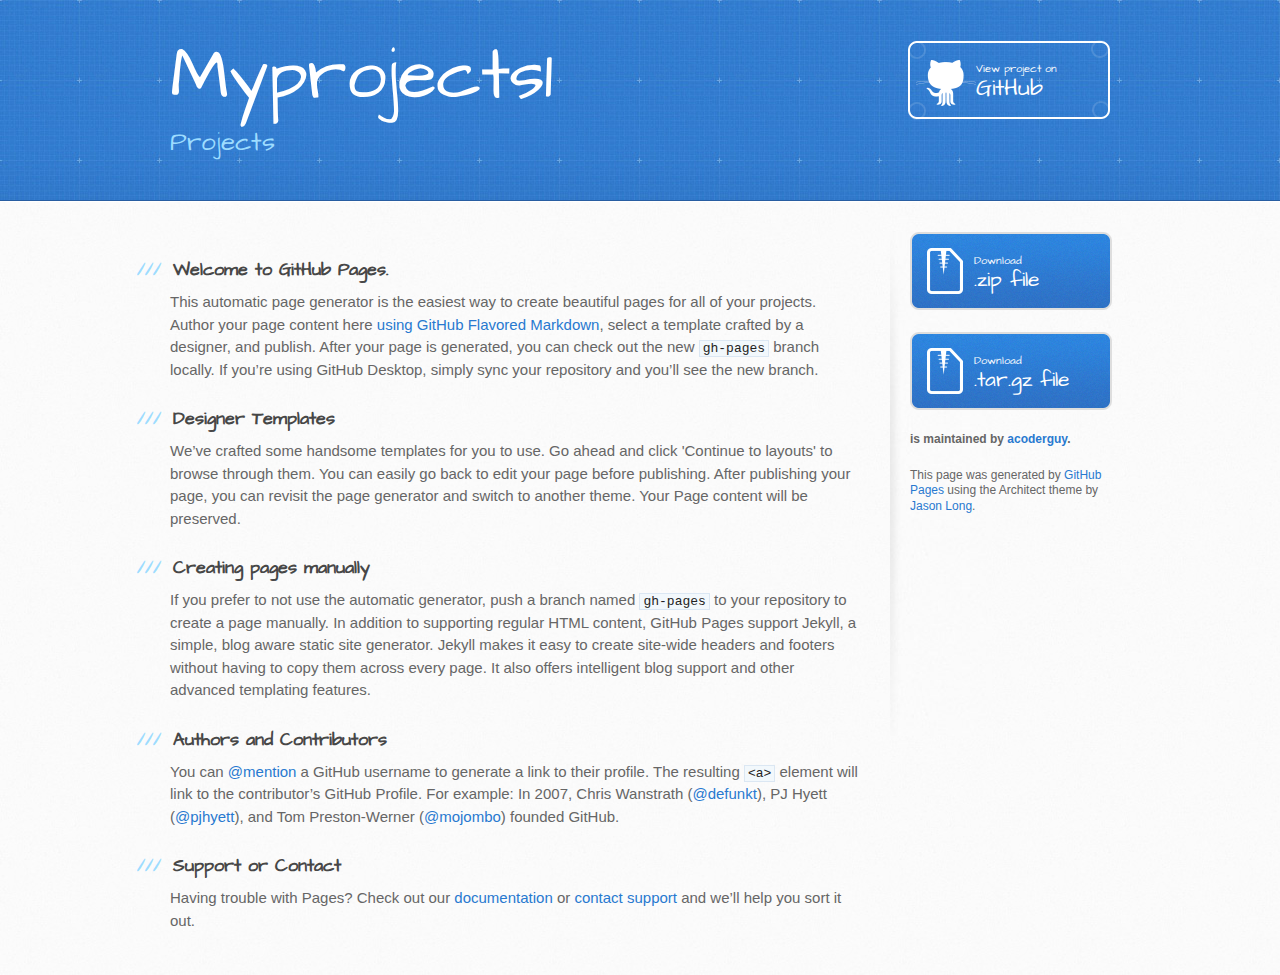
==== index.html @ 9df334eb "Create gh-pages branch via GitHub" ====
<!DOCTYPE html>
<html>
  <head>
    <meta charset='utf-8'>
    <meta http-equiv="X-UA-Compatible" content="chrome=1">
    <meta name="viewport" content="width=device-width, initial-scale=1, maximum-scale=1">
    <link href='https://fonts.googleapis.com/css?family=Architects+Daughter' rel='stylesheet' type='text/css'>
    <link rel="stylesheet" type="text/css" href="stylesheets/stylesheet.css" media="screen">
    <link rel="stylesheet" type="text/css" href="stylesheets/github-light.css" media="screen">
    <link rel="stylesheet" type="text/css" href="stylesheets/print.css" media="print">

    <!--[if lt IE 9]>
    <script src="//html5shiv.googlecode.com/svn/trunk/html5.js"></script>
    <![endif]-->

    <title>Myprojects1 by acoderguy</title>
  </head>

  <body>
    <header>
      <div class="inner">
        <h1>Myprojects1</h1>
        <h2>Projects </h2>
        <a href="https://github.com/acoderguy/MyProjects1" class="button"><small>View project on</small> GitHub</a>
      </div>
    </header>

    <div id="content-wrapper">
      <div class="inner clearfix">
        <section id="main-content">
          <h3>
<a id="welcome-to-github-pages" class="anchor" href="#welcome-to-github-pages" aria-hidden="true"><span aria-hidden="true" class="octicon octicon-link"></span></a>Welcome to GitHub Pages.</h3>

<p>This automatic page generator is the easiest way to create beautiful pages for all of your projects. Author your page content here <a href="https://guides.github.com/features/mastering-markdown/">using GitHub Flavored Markdown</a>, select a template crafted by a designer, and publish. After your page is generated, you can check out the new <code>gh-pages</code> branch locally. If you’re using GitHub Desktop, simply sync your repository and you’ll see the new branch.</p>

<h3>
<a id="designer-templates" class="anchor" href="#designer-templates" aria-hidden="true"><span aria-hidden="true" class="octicon octicon-link"></span></a>Designer Templates</h3>

<p>We’ve crafted some handsome templates for you to use. Go ahead and click 'Continue to layouts' to browse through them. You can easily go back to edit your page before publishing. After publishing your page, you can revisit the page generator and switch to another theme. Your Page content will be preserved.</p>

<h3>
<a id="creating-pages-manually" class="anchor" href="#creating-pages-manually" aria-hidden="true"><span aria-hidden="true" class="octicon octicon-link"></span></a>Creating pages manually</h3>

<p>If you prefer to not use the automatic generator, push a branch named <code>gh-pages</code> to your repository to create a page manually. In addition to supporting regular HTML content, GitHub Pages support Jekyll, a simple, blog aware static site generator. Jekyll makes it easy to create site-wide headers and footers without having to copy them across every page. It also offers intelligent blog support and other advanced templating features.</p>

<h3>
<a id="authors-and-contributors" class="anchor" href="#authors-and-contributors" aria-hidden="true"><span aria-hidden="true" class="octicon octicon-link"></span></a>Authors and Contributors</h3>

<p>You can <a href="https://help.github.com/articles/basic-writing-and-formatting-syntax/#mentioning-users-and-teams" class="user-mention">@mention</a> a GitHub username to generate a link to their profile. The resulting <code>&lt;a&gt;</code> element will link to the contributor’s GitHub Profile. For example: In 2007, Chris Wanstrath (<a href="https://github.com/defunkt" class="user-mention">@defunkt</a>), PJ Hyett (<a href="https://github.com/pjhyett" class="user-mention">@pjhyett</a>), and Tom Preston-Werner (<a href="https://github.com/mojombo" class="user-mention">@mojombo</a>) founded GitHub.</p>

<h3>
<a id="support-or-contact" class="anchor" href="#support-or-contact" aria-hidden="true"><span aria-hidden="true" class="octicon octicon-link"></span></a>Support or Contact</h3>

<p>Having trouble with Pages? Check out our <a href="https://help.github.com/pages">documentation</a> or <a href="https://github.com/contact">contact support</a> and we’ll help you sort it out.</p>
        </section>

        <aside id="sidebar">
          <a href="https://github.com/acoderguy/MyProjects1/zipball/master" class="button">
            <small>Download</small>
            .zip file
          </a>
          <a href="https://github.com/acoderguy/MyProjects1/tarball/master" class="button">
            <small>Download</small>
            .tar.gz file
          </a>

          <p class="repo-owner"><a href="https://github.com/acoderguy/MyProjects1"></a> is maintained by <a href="https://github.com/acoderguy">acoderguy</a>.</p>

          <p>This page was generated by <a href="https://pages.github.com">GitHub Pages</a> using the Architect theme by <a href="https://twitter.com/jasonlong">Jason Long</a>.</p>
        </aside>
      </div>
    </div>

  
  </body>
</html>
---- stylesheets/stylesheet.css ----
/*! normalize.css v3.0.2 | MIT License | git.io/normalize */

/**
 * 1. Set default font family to sans-serif.
 * 2. Prevent iOS text size adjust after orientation change, without disabling
 *    user zoom.
 */

html {
  font-family: sans-serif; /* 1 */
  -webkit-text-size-adjust: 100%; /* 2 */
  -ms-text-size-adjust: 100%; /* 2 */
}

/**
 * Remove default margin.
 */

body {
  margin: 0;
}

/* HTML5 display definitions
   ========================================================================== */

/**
 * Correct `block` display not defined for any HTML5 element in IE 8/9.
 * Correct `block` display not defined for `details` or `summary` in IE 10/11
 * and Firefox.
 * Correct `block` display not defined for `main` in IE 11.
 */

article,
aside,
details,
figcaption,
figure,
footer,
header,
hgroup,
main,
menu,
nav,
section,
summary {
  display: block;
}

/**
 * 1. Correct `inline-block` display not defined in IE 8/9.
 * 2. Normalize vertical alignment of `progress` in Chrome, Firefox, and Opera.
 */

audio,
canvas,
progress,
video {
  display: inline-block; /* 1 */
  vertical-align: baseline; /* 2 */
}

/**
 * Prevent modern browsers from displaying `audio` without controls.
 * Remove excess height in iOS 5 devices.
 */

audio:not([controls]) {
  display: none;
  height: 0;
}

/**
 * Address `[hidden]` styling not present in IE 8/9/10.
 * Hide the `template` element in IE 8/9/11, Safari, and Firefox < 22.
 */

[hidden],
template {
  display: none;
}

/* Links
   ========================================================================== */

/**
 * Remove the gray background color from active links in IE 10.
 */

a {
  background-color: transparent;
}

/**
 * Improve readability when focused and also mouse hovered in all browsers.
 */

a:active,
a:hover {
  outline: 0;
}

/* Text-level semantics
   ========================================================================== */

/**
 * Address styling not present in IE 8/9/10/11, Safari, and Chrome.
 */

abbr[title] {
  border-bottom: 1px dotted;
}

/**
 * Address style set to `bolder` in Firefox 4+, Safari, and Chrome.
 */

b,
strong {
  font-weight: bold;
}

/**
 * Address styling not present in Safari and Chrome.
 */

dfn {
  font-style: italic;
}

/**
 * Address variable `h1` font-size and margin within `section` and `article`
 * contexts in Firefox 4+, Safari, and Chrome.
 */

h1 {
  margin: 0.67em 0;
  font-size: 2em;
}

/**
 * Address styling not present in IE 8/9.
 */

mark {
  color: #000;
  background: #ff0;
}

/**
 * Address inconsistent and variable font size in all browsers.
 */

small {
  font-size: 80%;
}

/**
 * Prevent `sub` and `sup` affecting `line-height` in all browsers.
 */

sub,
sup {
  position: relative;
  font-size: 75%;
  line-height: 0;
  vertical-align: baseline;
}

sup {
  top: -0.5em;
}

sub {
  bottom: -0.25em;
}

/* Embedded content
   ========================================================================== */

/**
 * Remove border when inside `a` element in IE 8/9/10.
 */

img {
  border: 0;
}

/**
 * Correct overflow not hidden in IE 9/10/11.
 */

svg:not(:root) {
  overflow: hidden;
}

/* Grouping content
   ========================================================================== */

/**
 * Address margin not present in IE 8/9 and Safari.
 */

figure {
  margin: 1em 40px;
}

/**
 * Address differences between Firefox and other browsers.
 */

hr {
  height: 0;
  -moz-box-sizing: content-box;
  box-sizing: content-box;
}

/**
 * Contain overflow in all browsers.
 */

pre {
  overflow: auto;
}

/**
 * Address odd `em`-unit font size rendering in all browsers.
 */

code,
kbd,
pre,
samp {
  font-family: monospace, monospace;
  font-size: 1em;
}

/* Forms
   ========================================================================== */

/**
 * Known limitation: by default, Chrome and Safari on OS X allow very limited
 * styling of `select`, unless a `border` property is set.
 */

/**
 * 1. Correct color not being inherited.
 *    Known issue: affects color of disabled elements.
 * 2. Correct font properties not being inherited.
 * 3. Address margins set differently in Firefox 4+, Safari, and Chrome.
 */

button,
input,
optgroup,
select,
textarea {
  margin: 0; /* 3 */
  font: inherit; /* 2 */
  color: inherit; /* 1 */
}

/**
 * Address `overflow` set to `hidden` in IE 8/9/10/11.
 */

button {
  overflow: visible;
}

/**
 * Address inconsistent `text-transform` inheritance for `button` and `select`.
 * All other form control elements do not inherit `text-transform` values.
 * Correct `button` style inheritance in Firefox, IE 8/9/10/11, and Opera.
 * Correct `select` style inheritance in Firefox.
 */

button,
select {
  text-transform: none;
}

/**
 * 1. Avoid the WebKit bug in Android 4.0.* where (2) destroys native `audio`
 *    and `video` controls.
 * 2. Correct inability to style clickable `input` types in iOS.
 * 3. Improve usability and consistency of cursor style between image-type
 *    `input` and others.
 */

button,
html input[type="button"], /* 1 */
input[type="reset"],
input[type="submit"] {
  -webkit-appearance: button; /* 2 */
  cursor: pointer; /* 3 */
}

/**
 * Re-set default cursor for disabled elements.
 */

button[disabled],
html input[disabled] {
  cursor: default;
}

/**
 * Remove inner padding and border in Firefox 4+.
 */

button::-moz-focus-inner,
input::-moz-focus-inner {
  padding: 0;
  border: 0;
}

/**
 * Address Firefox 4+ setting `line-height` on `input` using `!important` in
 * the UA stylesheet.
 */

input {
  line-height: normal;
}

/**
 * It's recommended that you don't attempt to style these elements.
 * Firefox's implementation doesn't respect box-sizing, padding, or width.
 *
 * 1. Address box sizing set to `content-box` in IE 8/9/10.
 * 2. Remove excess padding in IE 8/9/10.
 */

input[type="checkbox"],
input[type="radio"] {
  box-sizing: border-box; /* 1 */
  padding: 0; /* 2 */
}

/**
 * Fix the cursor style for Chrome's increment/decrement buttons. For certain
 * `font-size` values of the `input`, it causes the cursor style of the
 * decrement button to change from `default` to `text`.
 */

input[type="number"]::-webkit-inner-spin-button,
input[type="number"]::-webkit-outer-spin-button {
  height: auto;
}

/**
 * 1. Address `appearance` set to `searchfield` in Safari and Chrome.
 * 2. Address `box-sizing` set to `border-box` in Safari and Chrome
 *    (include `-moz` to future-proof).
 */

input[type="search"] {
  -webkit-box-sizing: content-box; /* 2 */
  -moz-box-sizing: content-box;
  box-sizing: content-box;
  -webkit-appearance: textfield; /* 1 */
}

/**
 * Remove inner padding and search cancel button in Safari and Chrome on OS X.
 * Safari (but not Chrome) clips the cancel button when the search input has
 * padding (and `textfield` appearance).
 */

input[type="search"]::-webkit-search-cancel-button,
input[type="search"]::-webkit-search-decoration {
  -webkit-appearance: none;
}

/**
 * Define consistent border, margin, and padding.
 */

fieldset {
  padding: 0.35em 0.625em 0.75em;
  margin: 0 2px;
  border: 1px solid #c0c0c0;
}

/**
 * 1. Correct `color` not being inherited in IE 8/9/10/11.
 * 2. Remove padding so people aren't caught out if they zero out fieldsets.
 */

legend {
  padding: 0; /* 2 */
  border: 0; /* 1 */
}

/**
 * Remove default vertical scrollbar in IE 8/9/10/11.
 */

textarea {
  overflow: auto;
}

/**
 * Don't inherit the `font-weight` (applied by a rule above).
 * NOTE: the default cannot safely be changed in Chrome and Safari on OS X.
 */

optgroup {
  font-weight: bold;
}

/* Tables
   ========================================================================== */

/**
 * Remove most spacing between table cells.
 */

table {
  border-spacing: 0;
  border-collapse: collapse;
}

td,
th {
  padding: 0;
}

/* LAYOUT STYLES */
body {
  font-family: 'Helvetica Neue', Helvetica, Arial, serif;
  font-size: 15px;
  font-weight: 400;
  line-height: 1.5;
  color: #666;
  background: #fafafa url(../images/body-bg.jpg) 0 0 repeat;
}

p {
  margin-top: 0;
}

a {
  color: #2879d0;
}
a:hover {
  color: #2268b2;
}

header {
  padding-top: 40px;
  padding-bottom: 40px;
  font-family: 'Architects Daughter', 'Helvetica Neue', Helvetica, Arial, serif;
  background: #2e7bcf url(../images/header-bg.jpg) 0 0 repeat-x;
  border-bottom: solid 1px #275da1;
}

header h1 {
  width: 540px;
  margin-top: 0;
  margin-bottom: 0.2em;
  font-size: 72px;
  font-weight: normal;
  line-height: 1;
  color: #fff;
  letter-spacing: -1px;
}

header h2 {
  width: 540px;
  margin-top: 0;
  margin-bottom: 0;
  font-size: 26px;
  font-weight: normal;
  line-height: 1.3;
  color: #9ddcff;
  letter-spacing: 0;
}

.inner {
  position: relative;
  width: 940px;
  margin: 0 auto;
}

#content-wrapper {
  padding-top: 30px;
  border-top: solid 1px #fff;
}

#main-content {
  float: left;
  width: 690px;
}

#main-content img {
  max-width: 100%;
}

aside#sidebar {
  float: right;
  width: 200px;
  min-height: 504px;
  padding-left: 20px;
  font-size: 12px;
  line-height: 1.3;
  background: transparent url(../images/sidebar-bg.jpg) 0 0 no-repeat;
}

aside#sidebar p.repo-owner,
aside#sidebar p.repo-owner a {
  font-weight: bold;
}

#downloads {
  margin-bottom: 40px;
}

a.button {
  width: 134px;
  height: 58px;
  padding-top: 22px;
  padding-left: 68px;
  font-family: 'Architects Daughter', 'Helvetica Neue', Helvetica, Arial, serif;
  font-size: 23px;
  line-height: 1.2;
  color: #fff;
}
a.button small {
  display: block;
  font-size: 11px;
}
header a.button {
  position: absolute;
  top: 0;
  right: 0;
  background: transparent url(../images/github-button.png) 0 0 no-repeat;
}
aside a.button {
  display: block;
  width: 138px;
  padding-left: 64px;
  margin-bottom: 20px;
  font-size: 21px;
  background: transparent url(../images/download-button.png) 0 0 no-repeat;
}

code, pre {
  margin-bottom: 30px;
  font-family: Monaco, "Bitstream Vera Sans Mono", "Lucida Console", Terminal, monospace;
  font-size: 13px;
  color: #222;
}

code {
  padding: 0 3px;
  background-color: #f2f8fc;
  border: solid 1px #dbe7f3;
}

pre {
  padding: 20px;
  overflow: auto;
  text-shadow: none;
  background: #fff;
  border: solid 1px #f2f2f2;
}
pre code {
  padding: 0;
  color: #2879d0;
  background-color: #fff;
  border: none;
}

ul, ol, dl {
  margin-bottom: 20px;
}


/* COMMON STYLES */

hr {
  height: 0;
  margin-top: 1em;
  margin-bottom: 1em;
  border: 0;
  border-top: solid 1px #ddd;
}

table {
  width: 100%;
  border: 1px solid #ebebeb;
}

th {
  font-weight: 500;
}

td {
  font-weight: 300;
  text-align: center;
  border: 1px solid #ebebeb;
}

form {
  padding: 20px;
  background: #f2f2f2;

}


/* GENERAL ELEMENT TYPE STYLES */

#main-content h1 {
  margin-top: 0;
  margin-bottom: 0;
  font-family: 'Architects Daughter', 'Helvetica Neue', Helvetica, Arial, serif;
  font-size: 2.8em;
  font-weight: normal;
  color: #474747;
  text-indent: 6px;
  letter-spacing: -1px;
}

#main-content h1:before {
  padding-right: 0.3em;
  margin-left: -0.9em;
  color: #9ddcff;
  content: "/";
}

#main-content h2 {
  margin-bottom: 8px;
  font-family: 'Architects Daughter', 'Helvetica Neue', Helvetica, Arial, serif;
  font-size: 22px;
  font-weight: bold;
  color: #474747;
  text-indent: 4px;
}
#main-content h2:before {
  padding-right: 0.3em;
  margin-left: -1.5em;
  content: "//";
  color: #9ddcff;
}

#main-content h3 {
  margin-top: 24px;
  margin-bottom: 8px;
  font-family: 'Architects Daughter', 'Helvetica Neue', Helvetica, Arial, serif;
  font-size: 18px;
  font-weight: bold;
  color: #474747;
  text-indent: 3px;
}

#main-content h3:before {
  padding-right: 0.3em;
  margin-left: -2em;
  content: "///";
  color: #9ddcff;
}

#main-content h4 {
  margin-bottom: 8px;
  font-family: 'Architects Daughter', 'Helvetica Neue', Helvetica, Arial, serif;
  font-size: 15px;
  font-weight: bold;
  color: #474747;
  text-indent: 3px;
}

h4:before {
  padding-right: 0.3em;
  margin-left: -2.8em;
  content: "////";
  color: #9ddcff;
}

#main-content h5 {
  margin-bottom: 8px;
  font-family: 'Architects Daughter', 'Helvetica Neue', Helvetica, Arial, serif;
  font-size: 14px;
  color: #474747;
  text-indent: 3px;
}
h5:before {
  padding-right: 0.3em;
  margin-left: -3.2em;
  content: "/////";
  color: #9ddcff;
}

#main-content h6 {
  margin-bottom: 8px;
  font-family: 'Architects Daughter', 'Helvetica Neue', Helvetica, Arial, serif;
  font-size: .8em;
  color: #474747;
  text-indent: 3px;
}
h6:before {
  padding-right: 0.3em;
  margin-left: -3.7em;
  content: "//////";
  color: #9ddcff;
}

p {
  margin-bottom: 20px;
}

a {
  text-decoration: none;
}

p a {
  font-weight: 400;
}

blockquote {
  padding: 0 0 0 30px;
  margin-bottom: 20px;
  font-size: 1.6em;
  border-left: 10px solid #e9e9e9;
}

ul {
  list-style-position: inside;
  list-style: disc;
  padding-left: 20px;
}

ol {
  list-style-position: inside;
  list-style: decimal;
  padding-left: 3px;
}

dl dd {
  font-style: italic;
  font-weight: 100;
}

footer {
  padding-top: 20px;
  padding-bottom: 30px;
  margin-top: 40px;
  font-size: 13px;
  color: #aaa;
  background: transparent url('../images/hr.png') 0 0 no-repeat;
}

footer a {
  color: #666;
}
footer a:hover {
  color: #444;
}

/* MISC */
.clearfix:after {
  display: block;
  height: 0;
  clear: both;
  visibility: hidden;
  content: '.';
}

.clearfix {display: inline-block;}
* html .clearfix {height: 1%;}
.clearfix {display: block;}

/* #Media Queries
================================================== */

/* Smaller than standard 960 (devices and browsers) */
@media only screen and (max-width: 959px) { }

/* Tablet Portrait size to standard 960 (devices and browsers) */
@media only screen and (min-width: 768px) and (max-width: 959px) {
  .inner {
    width: 740px;
  }
  header h1, header h2 {
    width: 340px;
  }
  header h1 {
    font-size: 60px;
  }
  header h2 {
    font-size: 30px;
  }
  #main-content {
    width: 490px;
  }
  #main-content h1:before,
  #main-content h2:before,
  #main-content h3:before,
  #main-content h4:before,
  #main-content h5:before,
  #main-content h6:before {
    padding-right: 0;
    margin-left: 0;
    content: none;
  }
}

/* All Mobile Sizes (devices and browser) */
@media only screen and (max-width: 767px) {
  .inner {
    width: 93%;
  }
  header {
    padding: 20px 0;
  }
  header .inner {
    position: relative;
  }
  header h1, header h2 {
    width: 100%;
  }
  header h1 {
    font-size: 48px;
  }
  header h2 {
    font-size: 24px;
  }
  header a.button {
    position: relative;
    display: inline-block;
    width: auto;
    height: auto;
    padding: 5px 10px;
    margin-top: 15px;
    font-size: 13px;
    line-height: 1;
    color: #2879d0;
    text-align: center;
    background-color: #9ddcff;
    background-image: none;
    border-radius: 5px;
    -moz-border-radius: 5px;
    -webkit-border-radius: 5px;
  }
  header a.button small {
    display: inline;
    font-size: 13px;
  }
  #main-content,
  aside#sidebar {
    float: none;
    width: 100% ! important;
  }
  aside#sidebar {
    min-height: 0;
    padding: 20px 0;
    margin-top: 20px;
    background-image: none;
    border-top: solid 1px #ddd;
  }
  aside#sidebar a.button {
    display: none;
  }
  #main-content h1:before,
  #main-content h2:before,
  #main-content h3:before,
  #main-content h4:before,
  #main-content h5:before,
  #main-content h6:before {
    padding-right: 0;
    margin-left: 0;
    content: none;
  }
}

/* Mobile Landscape Size to Tablet Portrait (devices and browsers) */
@media only screen and (min-width: 480px) and (max-width: 767px) { }

/* Mobile Portrait Size to Mobile Landscape Size (devices and browsers) */
@media only screen and (max-width: 479px) { }
---- stylesheets/github-light.css ----
/*
   Copyright 2014 GitHub Inc.

   Licensed under the Apache License, Version 2.0 (the "License");
   you may not use this file except in compliance with the License.
   You may obtain a copy of the License at

       http://www.apache.org/licenses/LICENSE-2.0

   Unless required by applicable law or agreed to in writing, software
   distributed under the License is distributed on an "AS IS" BASIS,
   WITHOUT WARRANTIES OR CONDITIONS OF ANY KIND, either express or implied.
   See the License for the specific language governing permissions and
   limitations under the License.

*/

.pl-c /* comment */ {
  color: #969896;
}

.pl-c1      /* constant, markup.raw, meta.diff.header, meta.module-reference, meta.property-name, support, support.constant, support.variable, variable.other.constant */,
.pl-s .pl-v /* string variable */ {
  color: #0086b3;
}

.pl-e  /* entity */,
.pl-en /* entity.name */ {
  color: #795da3;
}

.pl-s .pl-s1 /* string source */,
.pl-smi      /* storage.modifier.import, storage.modifier.package, storage.type.java, variable.other, variable.parameter.function */ {
  color: #333;
}

.pl-ent /* entity.name.tag */ {
  color: #63a35c;
}

.pl-k /* keyword, storage, storage.type */ {
  color: #a71d5d;
}

.pl-pds              /* punctuation.definition.string, string.regexp.character-class */,
.pl-s                /* string */,
.pl-s .pl-pse .pl-s1 /* string punctuation.section.embedded source */,
.pl-sr               /* string.regexp */,
.pl-sr .pl-cce       /* string.regexp constant.character.escape */,
.pl-sr .pl-sra       /* string.regexp string.regexp.arbitrary-repitition */,
.pl-sr .pl-sre       /* string.regexp source.ruby.embedded */ {
  color: #183691;
}

.pl-v /* variable */ {
  color: #ed6a43;
}

.pl-id /* invalid.deprecated */ {
  color: #b52a1d;
}

.pl-ii /* invalid.illegal */ {
  background-color: #b52a1d;
  color: #f8f8f8;
}

.pl-sr .pl-cce /* string.regexp constant.character.escape */ {
  color: #63a35c;
  font-weight: bold;
}

.pl-ml /* markup.list */ {
  color: #693a17;
}

.pl-mh        /* markup.heading */,
.pl-mh .pl-en /* markup.heading entity.name */,
.pl-ms        /* meta.separator */ {
  color: #1d3e81;
  font-weight: bold;
}

.pl-mq /* markup.quote */ {
  color: #008080;
}

.pl-mi /* markup.italic */ {
  color: #333;
  font-style: italic;
}

.pl-mb /* markup.bold */ {
  color: #333;
  font-weight: bold;
}

.pl-md /* markup.deleted, meta.diff.header.from-file */ {
  background-color: #ffecec;
  color: #bd2c00;
}

.pl-mi1 /* markup.inserted, meta.diff.header.to-file */ {
  background-color: #eaffea;
  color: #55a532;
}

.pl-mdr /* meta.diff.range */ {
  color: #795da3;
  font-weight: bold;
}

.pl-mo /* meta.output */ {
  color: #1d3e81;
}
---- stylesheets/print.css ----
html, body, div, span, applet, object, iframe,
h1, h2, h3, h4, h5, h6, p, blockquote, pre,
a, abbr, acronym, address, big, cite, code,
del, dfn, em, img, ins, kbd, q, s, samp,
small, strike, strong, sub, sup, tt, var,
b, u, i, center,
dl, dt, dd, ol, ul, li,
fieldset, form, label, legend,
table, caption, tbody, tfoot, thead, tr, th, td,
article, aside, canvas, details, embed,
figure, figcaption, footer, header, hgroup,
menu, nav, output, ruby, section, summary,
time, mark, audio, video {
  padding: 0;
  margin: 0;
  font: inherit;
  font-size: 100%;
  vertical-align: baseline;
  border: 0;
}
/* HTML5 display-role reset for older browsers */
article, aside, details, figcaption, figure,
footer, header, hgroup, menu, nav, section {
  display: block;
}
body {
  line-height: 1;
}
ol, ul {
  list-style: none;
}
blockquote, q {
  quotes: none;
}
blockquote:before, blockquote:after,
q:before, q:after {
  content: '';
  content: none;
}
table {
  border-spacing: 0;
  border-collapse: collapse;
}
body {
  font-family: 'Helvetica Neue', Helvetica, Arial, serif;
  font-size: 13px;
  line-height: 1.5;
  color: #000;
}

a {
  font-weight: bold;
  color: #d5000d;
}

header {
  padding-top: 35px;
  padding-bottom: 10px;
}

header h1 {
  font-size: 48px;
  font-weight: bold;
  line-height: 1.2;
  color: #303030;
  letter-spacing: -1px;
}

header h2 {
  font-size: 24px;
  font-weight: normal;
  line-height: 1.3;
  color: #aaa;
  letter-spacing: -1px;
}
#downloads {
  display: none;
}
#main_content {
  padding-top: 20px;
}

code, pre {
  margin-bottom: 30px;
  font-family: Monaco, "Bitstream Vera Sans Mono", "Lucida Console", Terminal;
  font-size: 12px;
  color: #222;
}

code {
  padding: 0 3px;
}

pre {
  padding: 20px;
  overflow: auto;
  border: solid 1px #ddd;
}
pre code {
  padding: 0;
}

ul, ol, dl {
  margin-bottom: 20px;
}


/* COMMON STYLES */

table {
  width: 100%;
  border: 1px solid #ebebeb;
}

th {
  font-weight: 500;
}

td {
  font-weight: 300;
  text-align: center;
  border: 1px solid #ebebeb;
}

form {
  padding: 20px;
  background: #f2f2f2;

}


/* GENERAL ELEMENT TYPE STYLES */

h1 {
  font-size: 2.8em;
}

h2 {
  margin-bottom: 8px;
  font-size: 22px;
  font-weight: bold;
  color: #303030;
}

h3 {
  margin-bottom: 8px;
  font-size: 18px;
  font-weight: bold;
  color: #d5000d;
}

h4 {
  font-size: 16px;
  font-weight: bold;
  color: #303030;
}

h5 {
  font-size: 1em;
  color: #303030;
}

h6 {
  font-size: .8em;
  color: #303030;
}

p {
  margin-bottom: 20px;
  font-weight: 300;
}

a {
  text-decoration: none;
}

p a {
  font-weight: 400;
}

blockquote {
  padding: 0 0 0 30px;
  margin-bottom: 20px;
  font-size: 1.6em;
  border-left: 10px solid #e9e9e9;
}

ul li {
  padding-left: 20px;
  list-style-position: inside;
  list-style: disc;
}

ol li {
  padding-left: 3px;
  list-style-position: inside;
  list-style: decimal;
}

dl dd {
  font-style: italic;
  font-weight: 100;
}

footer {
  padding-top: 20px;
  padding-bottom: 30px;
  margin-top: 40px;
  font-size: 13px;
  color: #aaa;
}

footer a {
  color: #666;
}

/* MISC */
.clearfix:after {
  display: block;
  height: 0;
  clear: both;
  visibility: hidden;
  content: '.';
}

.clearfix {display: inline-block;}
* html .clearfix {height: 1%;}
.clearfix {display: block;}
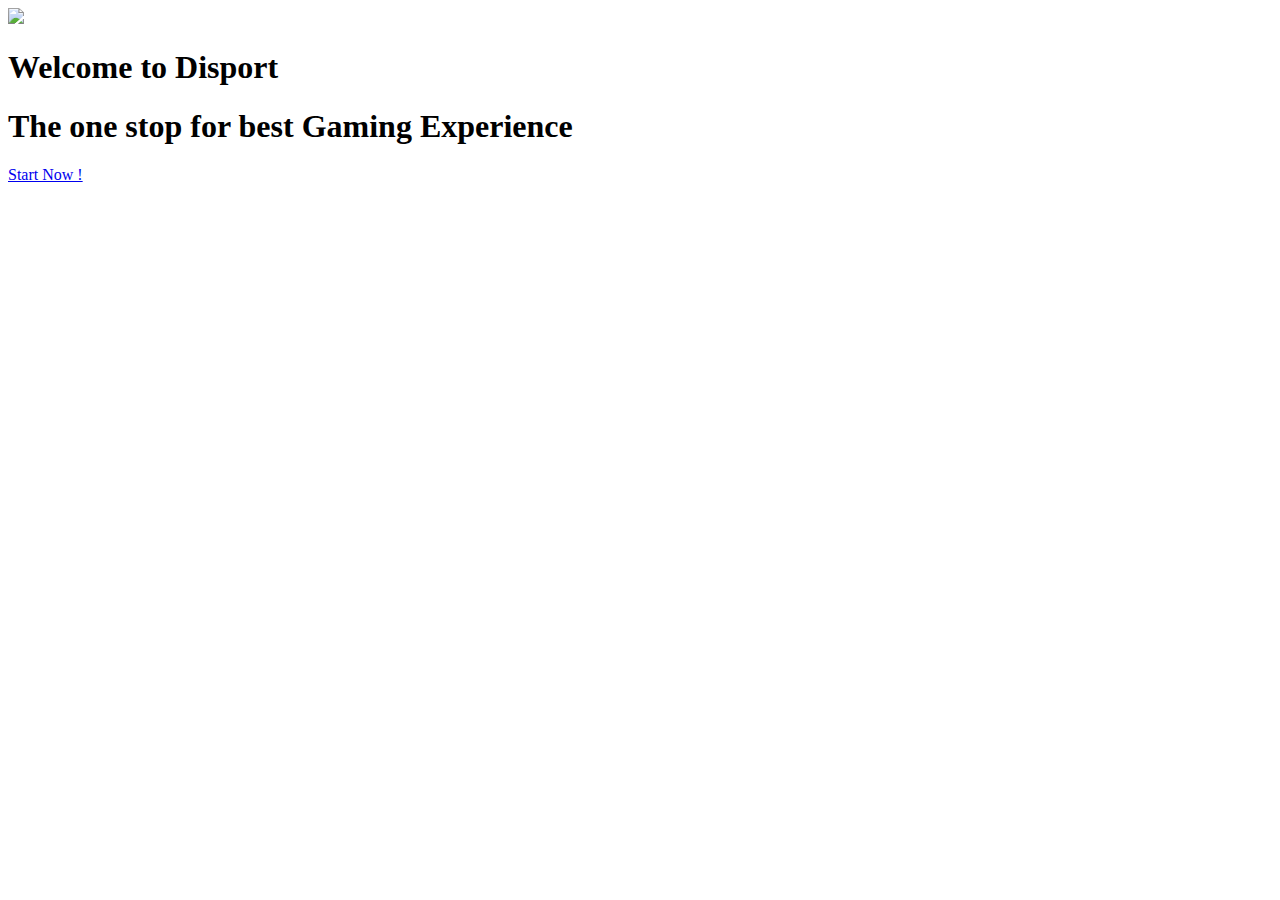
==== commit 82f56788: "Update index.html" ====
--- a/index.html
+++ b/index.html
@@ -1,76 +1,49 @@
+
 <!DOCTYPE html>
 <html>
-  <head>
-    <meta charset='utf-8'>
-    <meta http-equiv="X-UA-Compatible" content="chrome=1">
-    <meta name="viewport" content="width=device-width, initial-scale=1, maximum-scale=1">
-    <link href='https://fonts.googleapis.com/css?family=Architects+Daughter' rel='stylesheet' type='text/css'>
-    <link rel="stylesheet" type="text/css" href="stylesheets/stylesheet.css" media="screen">
-    <link rel="stylesheet" type="text/css" href="stylesheets/github-light.css" media="screen">
-    <link rel="stylesheet" type="text/css" href="stylesheets/print.css" media="print">
+<head>
+		<link rel="stylesheet" type="text/css" href="bootstrap.css">
+		<link rel="stylesheet" href="https://maxcdn.bootstrapcdn.com/font-awesome/4.5.0/css/font-awesome.min.css">
+		<link rel="stylesheet" type="text/css" href="stylesheet.css">
+		<link rel="shortcut icon" href="images/companylogo11.ico" />
+			<title>Disport</title>
+		<meta charset="utf-8" />
+		<meta http-equiv="Content-type" content="text/html; charset=utf-8" />
+		<meta name="viewport" content="width=device-width, initial-scale=1" />
+		<script type="text/javascript" src="script.js"></script>
+		<script src="https://code.jquery.com/jquery-2.2.2.js" integrity="sha256-4/zUCqiq0kqxhZIyp4G0Gk+AOtCJsY1TA00k5ClsZYE=" crossorigin="anonymous"></script>
+		<script src="https://maxcdn.bootstrapcdn.com/bootstrap/3.3.6/js/bootstrap.min.js" integrity="sha384-0mSbJDEHialfmuBBQP6A4Qrprq5OVfW37PRR3j5ELqxss1yVqOtnepnHVP9aJ7xS" crossorigin="anonymous"></script>
 
-    <!--[if lt IE 9]>
-    <script src="//html5shiv.googlecode.com/svn/trunk/html5.js"></script>
-    <![endif]-->
+	
+</head>
+<body>
+		
 
-    <title>Myprojects1 by acoderguy</title>
-  </head>
+		<div class="container" id="topContainer"> 
 
-  <body>
-    <header>
-      <div class="inner">
-        <h1>Myprojects1</h1>
-        <h2>Projects </h2>
-        <a href="https://github.com/acoderguy/MyProjects1" class="button"><small>View project on</small> GitHub</a>
-      </div>
-    </header>
+			<div class="row">
+ 				 <div class="col-xs-12" id="header">
 
-    <div id="content-wrapper">
-      <div class="inner clearfix">
-        <section id="main-content">
-          <h3>
-<a id="welcome-to-github-pages" class="anchor" href="#welcome-to-github-pages" aria-hidden="true"><span aria-hidden="true" class="octicon octicon-link"></span></a>Welcome to GitHub Pages.</h3>
+ 				 		
+ 				 		<img src="pictures/companylogo.png" height="50px; width="80px;" ">
 
-<p>This automatic page generator is the easiest way to create beautiful pages for all of your projects. Author your page content here <a href="https://guides.github.com/features/mastering-markdown/">using GitHub Flavored Markdown</a>, select a template crafted by a designer, and publish. After your page is generated, you can check out the new <code>gh-pages</code> branch locally. If you’re using GitHub Desktop, simply sync your repository and you’ll see the new branch.</p>
+ 				 		
 
-<h3>
-<a id="designer-templates" class="anchor" href="#designer-templates" aria-hidden="true"><span aria-hidden="true" class="octicon octicon-link"></span></a>Designer Templates</h3>
+ 				 		<h1 class="welcome">Welcome to Disport</h1>
 
-<p>We’ve crafted some handsome templates for you to use. Go ahead and click 'Continue to layouts' to browse through them. You can easily go back to edit your page before publishing. After publishing your page, you can revisit the page generator and switch to another theme. Your Page content will be preserved.</p>
+ 				 		<h1>The one stop for best Gaming Experience</h1>
 
-<h3>
-<a id="creating-pages-manually" class="anchor" href="#creating-pages-manually" aria-hidden="true"><span aria-hidden="true" class="octicon octicon-link"></span></a>Creating pages manually</h3>
+ 				 	<div id="signupbutton">
+ 				 		<a href="homepage.html" class="btn btn-info" role="button">Start Now !</a>
+ 				 	</div>	
 
-<p>If you prefer to not use the automatic generator, push a branch named <code>gh-pages</code> to your repository to create a page manually. In addition to supporting regular HTML content, GitHub Pages support Jekyll, a simple, blog aware static site generator. Jekyll makes it easy to create site-wide headers and footers without having to copy them across every page. It also offers intelligent blog support and other advanced templating features.</p>
+ 				 </div>
+  				
+			</div>
 
-<h3>
-<a id="authors-and-contributors" class="anchor" href="#authors-and-contributors" aria-hidden="true"><span aria-hidden="true" class="octicon octicon-link"></span></a>Authors and Contributors</h3>
 
-<p>You can <a href="https://help.github.com/articles/basic-writing-and-formatting-syntax/#mentioning-users-and-teams" class="user-mention">@mention</a> a GitHub username to generate a link to their profile. The resulting <code>&lt;a&gt;</code> element will link to the contributor’s GitHub Profile. For example: In 2007, Chris Wanstrath (<a href="https://github.com/defunkt" class="user-mention">@defunkt</a>), PJ Hyett (<a href="https://github.com/pjhyett" class="user-mention">@pjhyett</a>), and Tom Preston-Werner (<a href="https://github.com/mojombo" class="user-mention">@mojombo</a>) founded GitHub.</p>
 
-<h3>
-<a id="support-or-contact" class="anchor" href="#support-or-contact" aria-hidden="true"><span aria-hidden="true" class="octicon octicon-link"></span></a>Support or Contact</h3>
 
-<p>Having trouble with Pages? Check out our <a href="https://help.github.com/pages">documentation</a> or <a href="https://github.com/contact">contact support</a> and we’ll help you sort it out.</p>
-        </section>
-
-        <aside id="sidebar">
-          <a href="https://github.com/acoderguy/MyProjects1/zipball/master" class="button">
-            <small>Download</small>
-            .zip file
-          </a>
-          <a href="https://github.com/acoderguy/MyProjects1/tarball/master" class="button">
-            <small>Download</small>
-            .tar.gz file
-          </a>
-
-          <p class="repo-owner"><a href="https://github.com/acoderguy/MyProjects1"></a> is maintained by <a href="https://github.com/acoderguy">acoderguy</a>.</p>
-
-          <p>This page was generated by <a href="https://pages.github.com">GitHub Pages</a> using the Architect theme by <a href="https://twitter.com/jasonlong">Jason Long</a>.</p>
-        </aside>
-      </div>
-    </div>
-
-  
-  </body>
+		</div>
+</body>
 </html>
